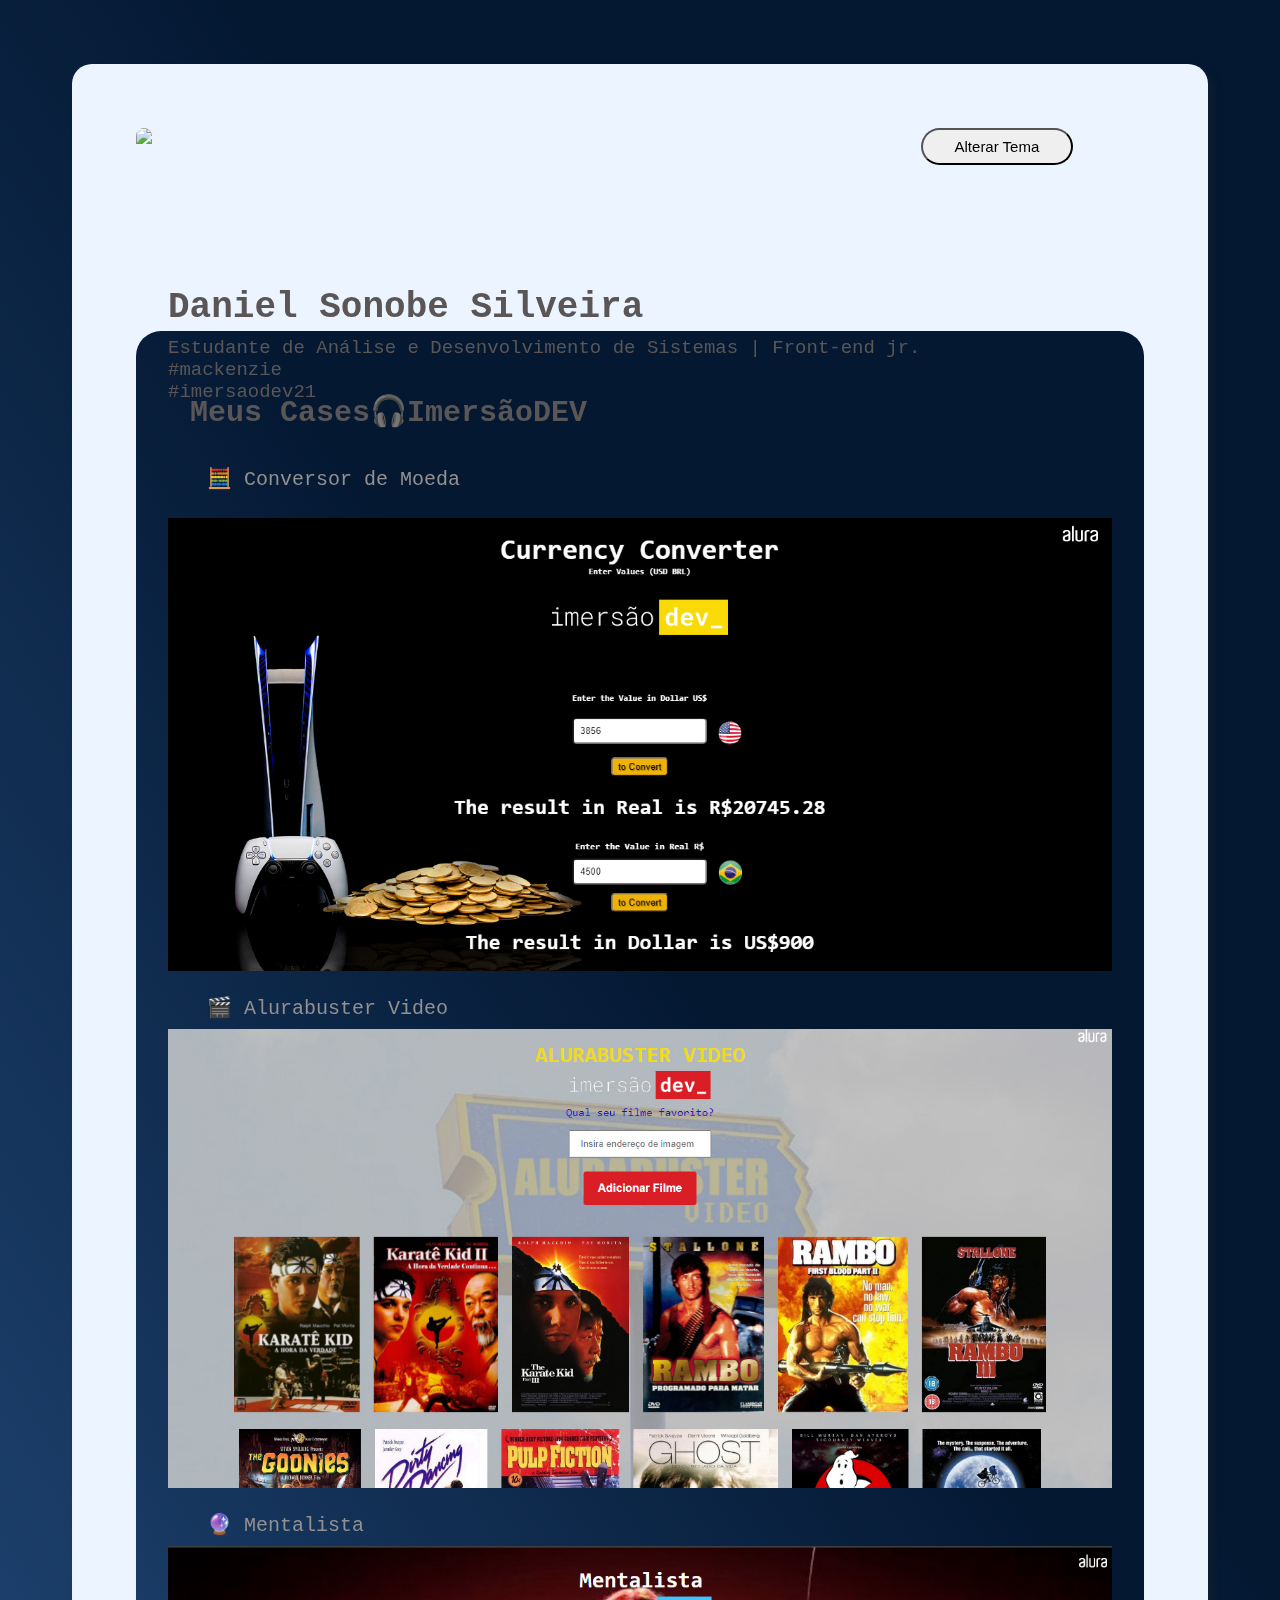
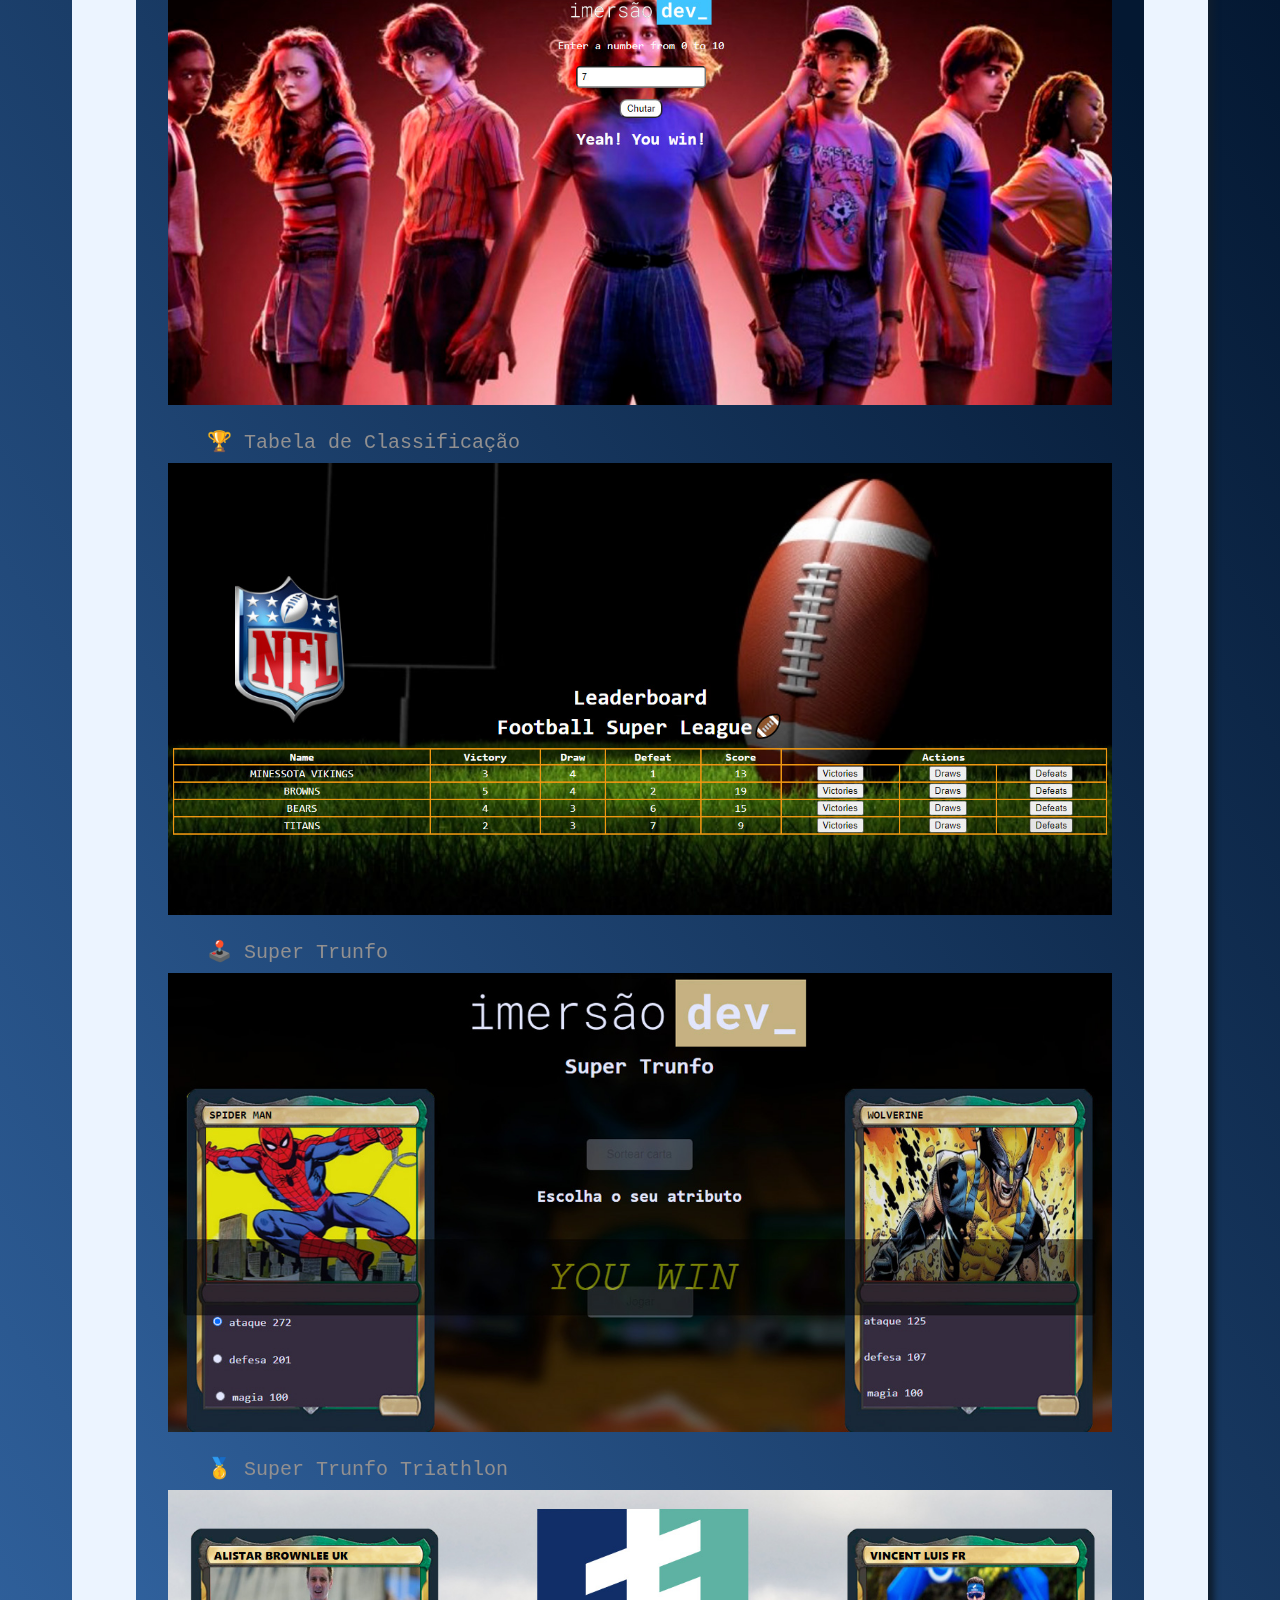
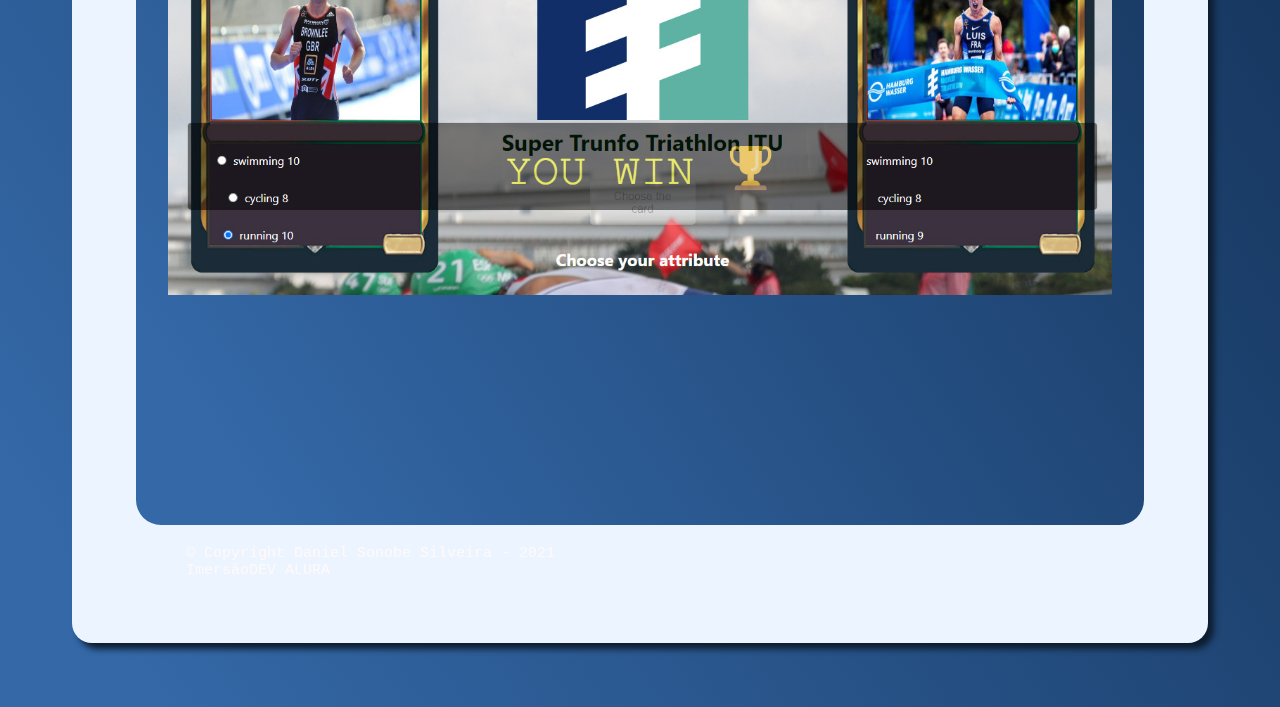
==== index.html @ 4ad9140d "Add files via upload" ====
<!DOCTYPE html>
<html lang="en">
    <head>
        <meta charset="UTF-8">
        <meta http-equiv="X-UA-Compatible" content="IE=edge">
        <meta name="viewport" content="width=device-width, initial-scale=1.0">
        <title>Imersão DEV - aula 9 </title>
        <link rel="stylesheet" type="text/css" href="./style.css">
    </head>

    <body>
        <div class="container">
            <header class="perfil">
               
                <div class="altera-tema">
                    <img class="perfil-foto" src="https://github.com/Sonobe-br.png"/>
                    <div class="titulo">
                        <h1>Daniel Sonobe Silveira</h1>
                        <h2>Estudante de Análise e Desenvolvimento de Sistemas | Front-end jr. 
                            <br>#mackenzie
                            <br>#imersaodev21</h2>
                    </div>
                </div>
                
                <div class="tema">
                    <button onclick="mudaTema()">Alterar Tema</button>
                </div>
            </header>

        <main class="projetos">
            <ul class="projeto-titulo"><strong>Meus Cases🎧ImersãoDEV</strong></ul>   
            <li class="projetos-item"><a href="./conversorDeMoedas.html">🧮 Conversor de Moeda</a></li><br>
            <img src="./img-conversor-de-moedas.jpg"><br>
            <li class="projetos-item"><a href="./funcoes-aluraflix.html">🎬 Alurabuster Video</a></li>
            <img src="./img-aluraflix-class5a.jpg"><br>
            <li class="projetos-item"><a href="./mentalista.html">🔮 Mentalista</a></li>
            <img src="./img-mentalista.jpg"><br>
            <li class="projetos-item"><a href="./tabela-classificacao.html">🏆 Tabela de Classificação</a></li>
            <img src="./img-imersaoDev-tabela-de-cl.jpg"><br>
            <li class="projetos-item"><a href="./superTrunfo-P2.html">🕹️ Super Trunfo</a></li>
            <img src="./img-aluraflix-class8.jpg"><br>
            <li class="projetos-item"><a href="./superTrunfoSports.html">🥇 Super Trunfo Triathlon</a></li>
            <img src="./superTrunfo_return-win01.jpg"><br>
            <!-- <img src="./superTrunfo_return-loose.jpg"><br>
            <img src="./superTrunfo_return-draw.jpg"><br> -->

           
            <a href="https://github.com/Sonobe-br"><img class="gitHub" src="./img-gitHub1a.jpg", sizingMethod="scale"></a>
            <a href="http://www.alura.com.br"><img class="alura" src="./logo-alura.png"></a>
           
      
        </main>
        <script src="./script.js"></script>

        <footer>
			<p class="Copyright" style="color: #FFFAFA"> &copy; Copyright Daniel Sonobe Silveira - 2021<br>ImersãoDEV ALURA</p>
		</footer>
    </body>
</html>
---- style.css ----
body{
    background: linear-gradient(236.85deg, #041832 27.30%, #3468A7 96.03%);
    font-family:'Courier New', Courier, monospace;
}

.container{
    background: #ECF4FF;
    color: #5a5656;
    margin: 64px;
    border-radius: 20px;
    box-shadow: 6px 6px 6px #0E1D2F;
    padding: 64px;
}

.altera-tema{
    display: flex;
    justify-content: space-between;
}

.perfil{
    display: flex;
}

.perfil-foto{
    border-radius: 469px;
    max-height: 160px
    box-shadow: 0px 4px 4px rgba(0, 0, 0, 0.25);
}

.titulo{
    margin-left: 16px;
    position: relative;
    top: 120px;
}

.titulo h1{
    position:relative;
    top: 15px;
    font-weight: 700;
    font-size: 36px;
}

.titulo h2{
    position: relative;
    top: 0px;
    font-size: 19px;
    font-weight: 400;
}

.tema button{
    border-radius: 80px;
    align-self: flex-end;
    font-size: 15px;
    font-weight: 400;
    padding: 8px 32px;
    background: #ECF4FF
    outline: 2px solid darkorchid;
    outline-offset: 2px;
}

.projetos{
    display: flex;
    flex-direction: column;
    background: linear-gradient(236.85deg, #041832 27.30%, #3468A7 96.03%);
    margin-top: 32px;
    padding: 32px;   
    border-radius: 25px;
    box-shadow: 2px 2px 4px rgba(16 16 16 0.42);
}

.projeto-titulo{
    position: relative;
    right: 18px;
    font-weight: 700;
    font-size: 30px;
    /* color:  #929090;  */
}

.projetos-item{
    margin-left: 39px;
    font-weight: 400;
    font-size: 20px; 
    list-style-type: none; /* remove as bolinhas dos links */
    line-height: 40px; /* altura das linhas */
}

.projetos-item a{
    left: 400px;
    color: green;
    text-decoration: none;
    /* remove os sublinhados do hiper-link */
    color:  #929090;
    text-decoration: none;
    /* ajusta a cor da fonte */
}

a:hover{ /* efeito de troca de cores no momento que o cursor passa sob o link */
    color: #ffffff;
    text-decoration: none;
}

.mackenzie{
    max-width: 30px;
    max-height: 30px;
    position: relative;
    left: 450px;
    top: -1055px;
}

.alura{
    max-width: 29px;
    max-height: 29px;
    position: relative;
    left: 450px;
    top: -4740px;
}

.javascript{
    max-width: 29px;
    max-height: 29px;
    position: relative;
    left: 493px;
    top: -1125px;
    mix-blend-mode: multiply;
}

.html{
    max-width: 43px;
    max-height: 43px;
    position: relative;
    left: 525px;
    top: -587px;
    mix-blend-mode: multiply;

}

.dark{
    background: linear-gradient(236.85deg, #375B86 27.26%, #6B87A9 96.03%);
}

.dark .container{
    background: #18181b;
    color: #f6f6f6; 
}

/* .dark .projetos{
    color:#1C1C1C;
} */

.dark .tema button{
    background: #1C1C1C;
    color:#ffffff;
    border: 2px solid #f7f7f7;
}

.gitHub{
    position: relative;
    background-image: url("./logo-github1.png");
    mix-blend-mode: multiply;
    max-width: 15%;
    max-width: 15%;
    top: -4550px;
    left: 850px;

}

/* footer {
	text-align: center;
	background: url("bg.jpg");
	padding: 40px 0;
} */

.Copyright { 
    position: relative;
    left: 50px;
	font-size: 15px;
	color: #0f0f0f;
	margin: 20px 0 0;
    /* text-align: center; */
}
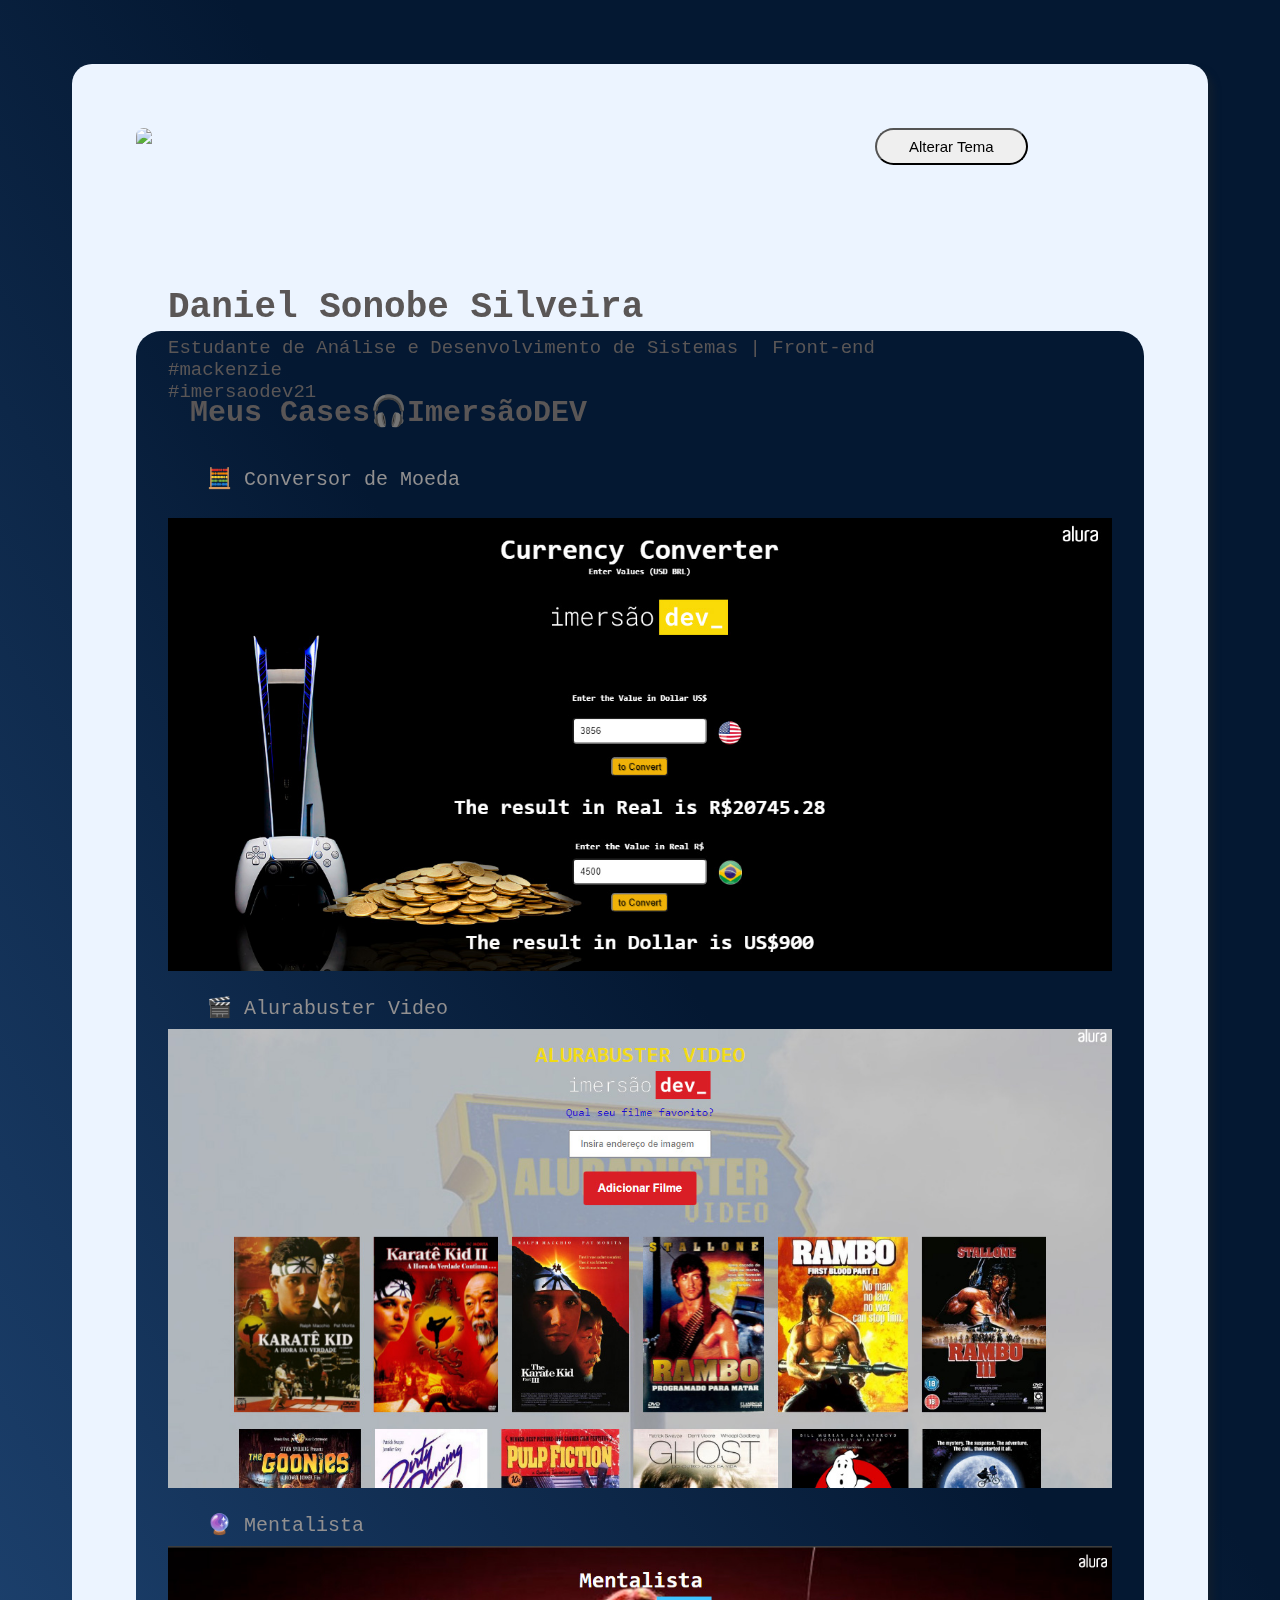
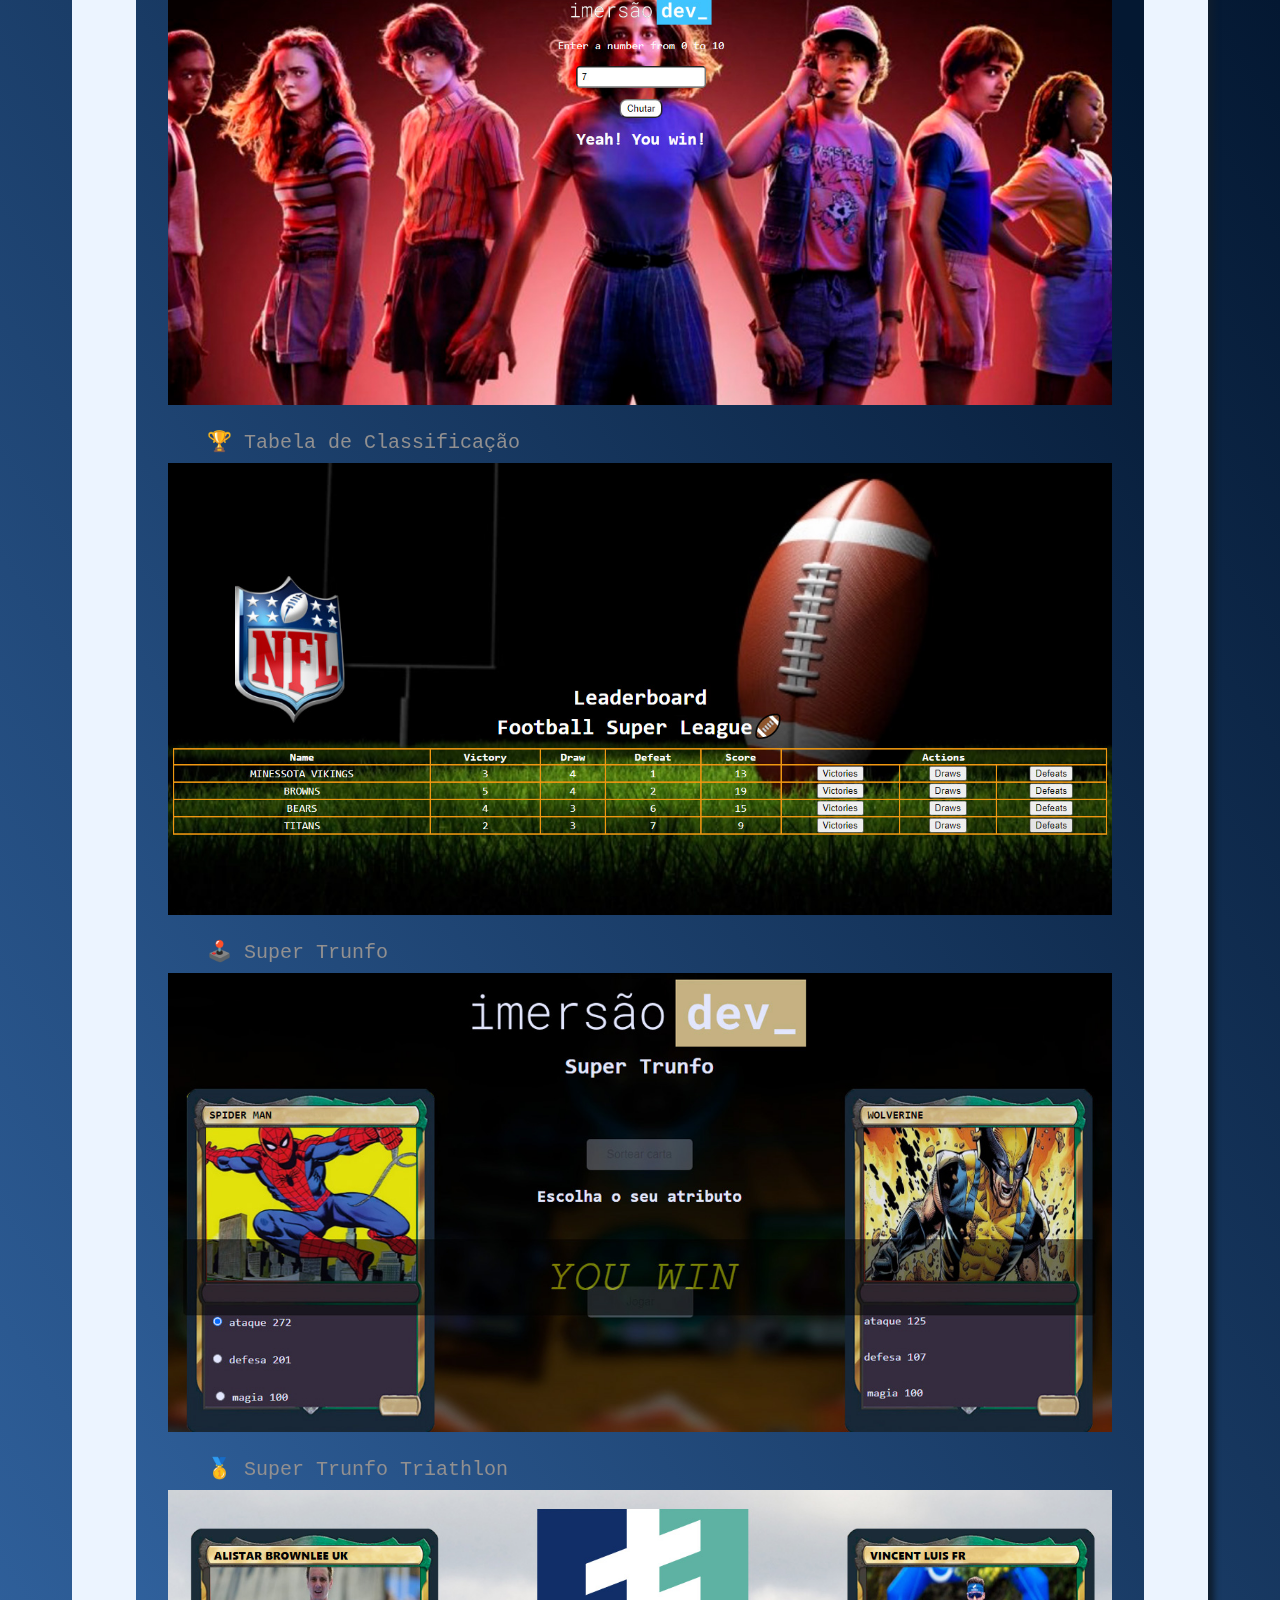
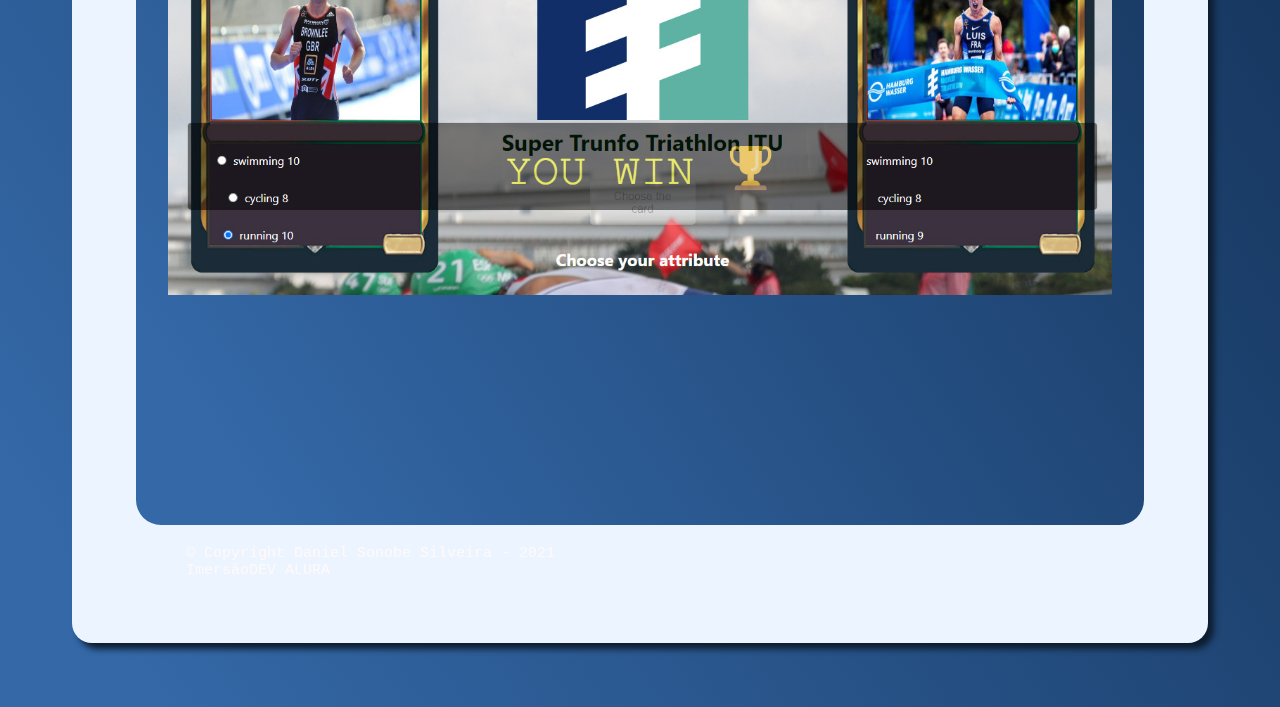
==== commit f127a885: "Update index.html" ====
--- a/index.html
+++ b/index.html
@@ -16,7 +16,7 @@
                     <img class="perfil-foto" src="https://github.com/Sonobe-br.png"/>
                     <div class="titulo">
                         <h1>Daniel Sonobe Silveira</h1>
-                        <h2>Estudante de Análise e Desenvolvimento de Sistemas | Front-end jr. 
+                        <h2>Estudante de Análise e Desenvolvimento de Sistemas | Front-end
                             <br>#mackenzie
                             <br>#imersaodev21</h2>
                     </div>
@@ -56,4 +56,4 @@
 			<p class="Copyright" style="color: #FFFAFA"> &copy; Copyright Daniel Sonobe Silveira - 2021<br>ImersãoDEV ALURA</p>
 		</footer>
     </body>
-</html>+</html>
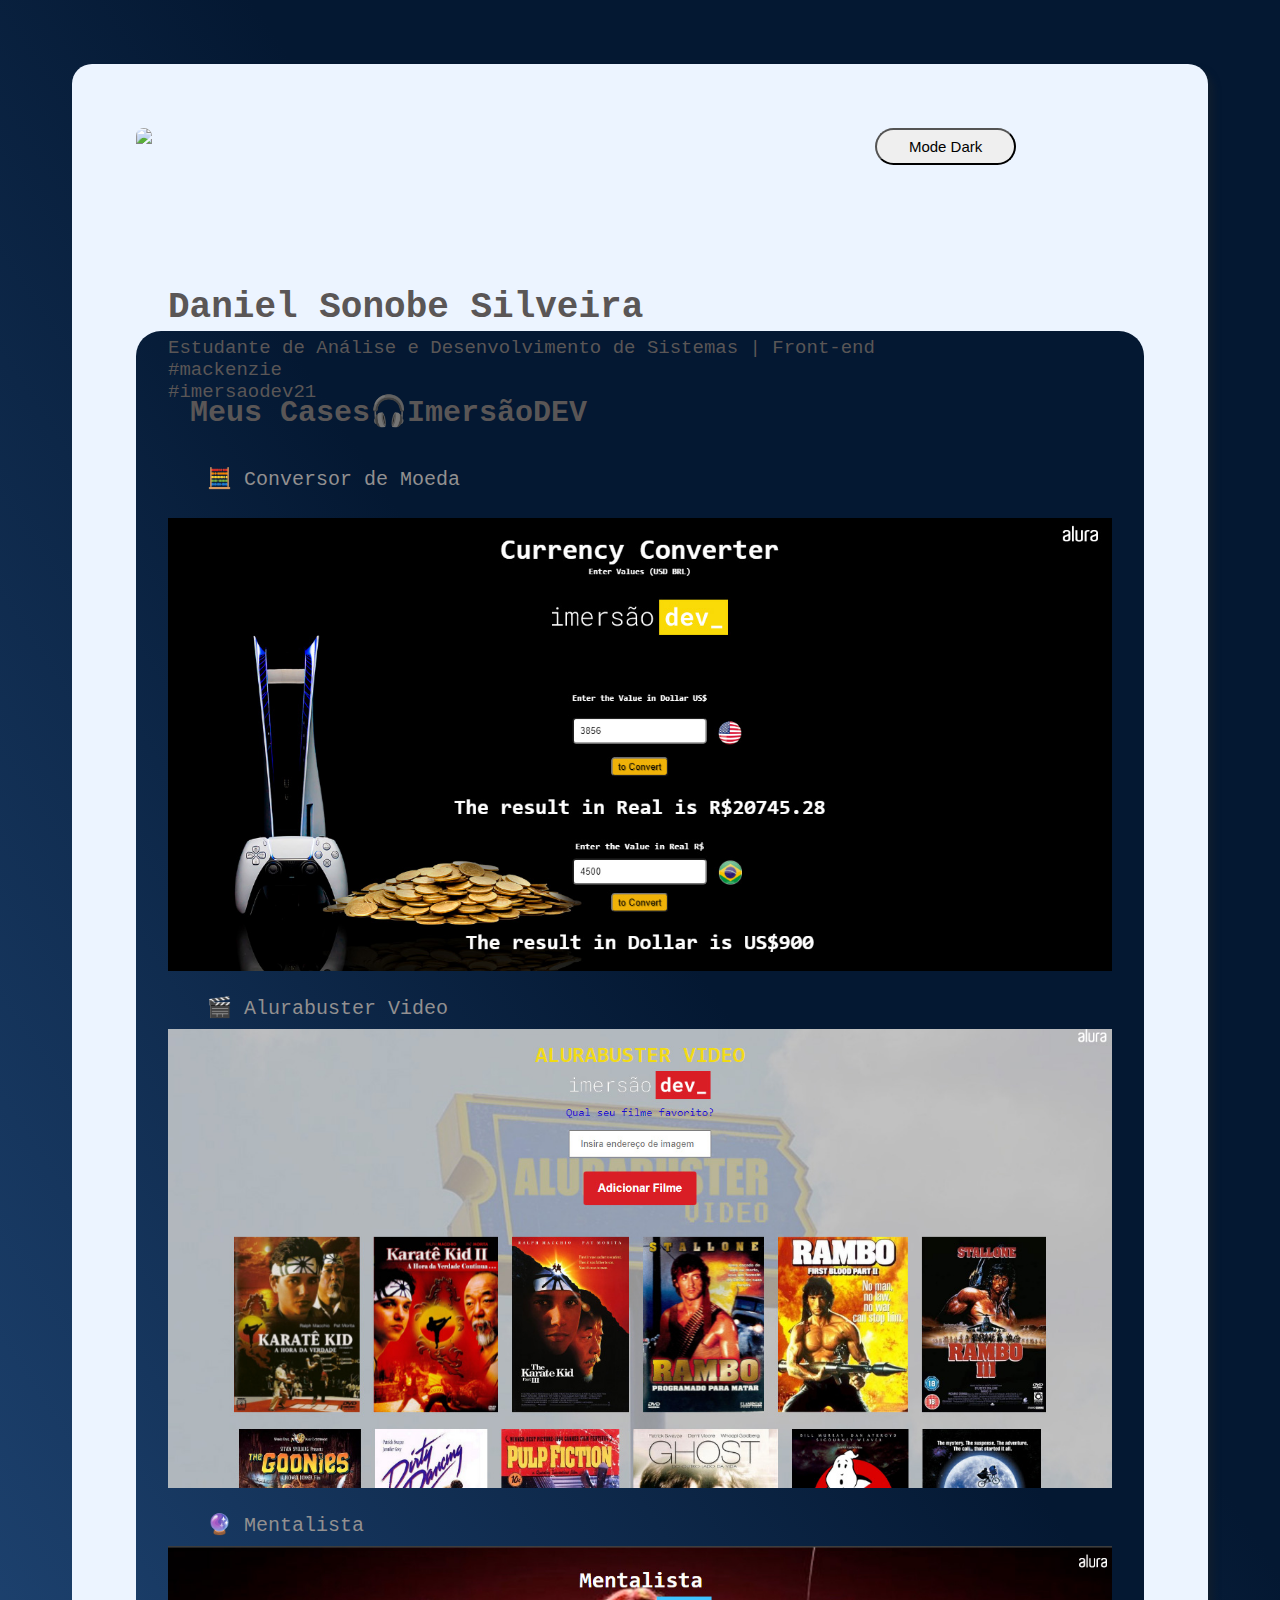
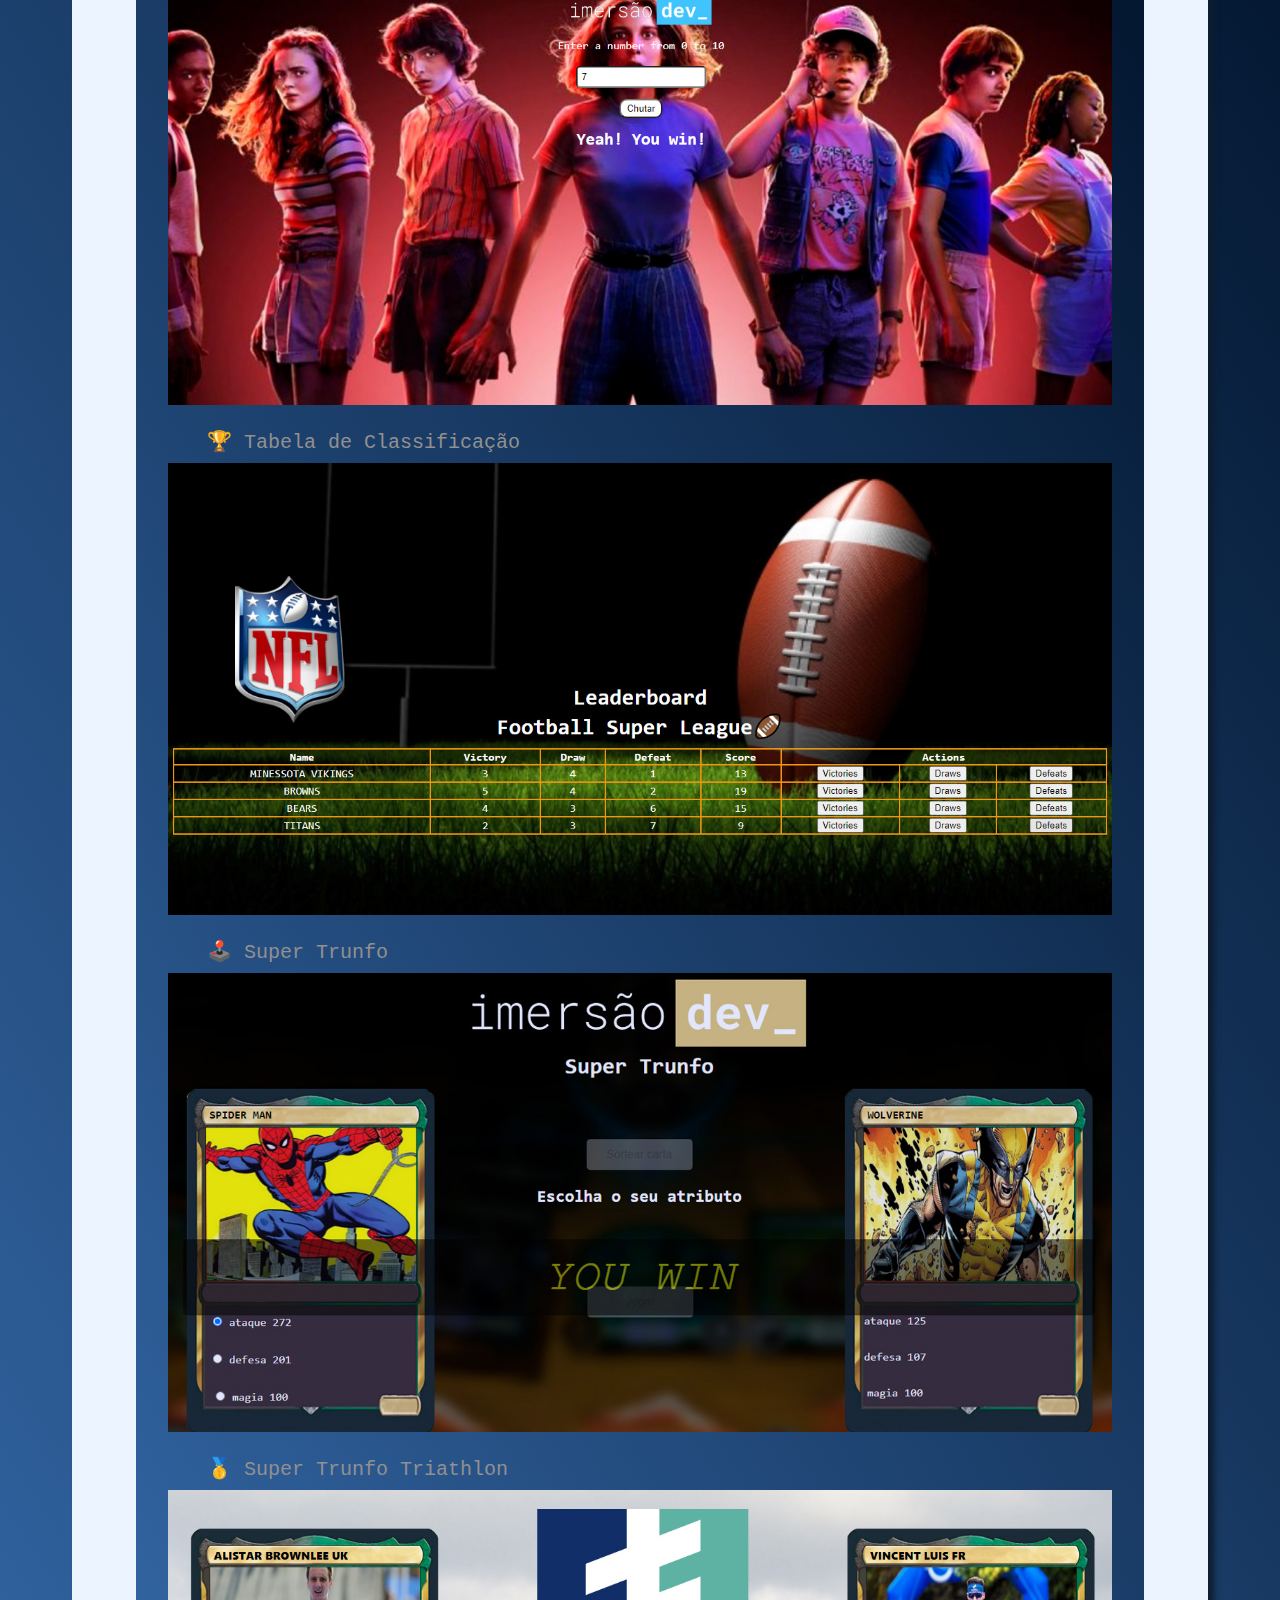
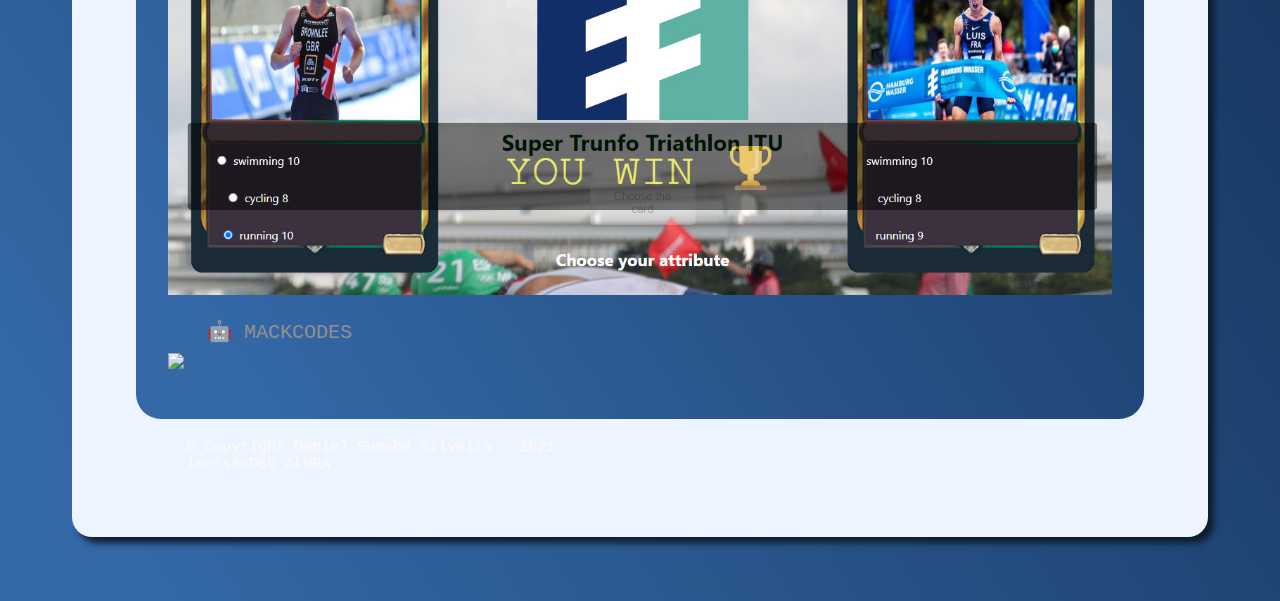
==== commit 24bb4ff4: "Update index.html" ====
--- a/index.html
+++ b/index.html
@@ -23,7 +23,7 @@
                 </div>
                 
                 <div class="tema">
-                    <button onclick="mudaTema()">Alterar Tema</button>
+                    <button onclick="mudaTema()">Mode Dark</button>
                 </div>
             </header>
 
@@ -41,12 +41,14 @@
             <img src="./img-aluraflix-class8.jpg"><br>
             <li class="projetos-item"><a href="./superTrunfoSports.html">🥇 Super Trunfo Triathlon</a></li>
             <img src="./superTrunfo_return-win01.jpg"><br>
+	    <li class="projetos-item"><a href="./index.MackCodes-Class6.html">🤖 MACKCODES</a></li>
+            <img src="./mack-webClass6.jpg"><br>
             <!-- <img src="./superTrunfo_return-loose.jpg"><br>
             <img src="./superTrunfo_return-draw.jpg"><br> -->
 
            
-            <a href="https://github.com/Sonobe-br"><img class="gitHub" src="./img-gitHub1a.jpg", sizingMethod="scale"></a>
-            <a href="http://www.alura.com.br"><img class="alura" src="./logo-alura.png"></a>
+            <!-- <a href="https://github.com/Sonobe-br"><img class="gitHub" src="./img-gitHub1a.jpg", sizingMethod="scale"></a>
+            <a href="http://www.alura.com.br"><img class="alura" src="./logo-alura.png"></a> -->
            
       
         </main>
